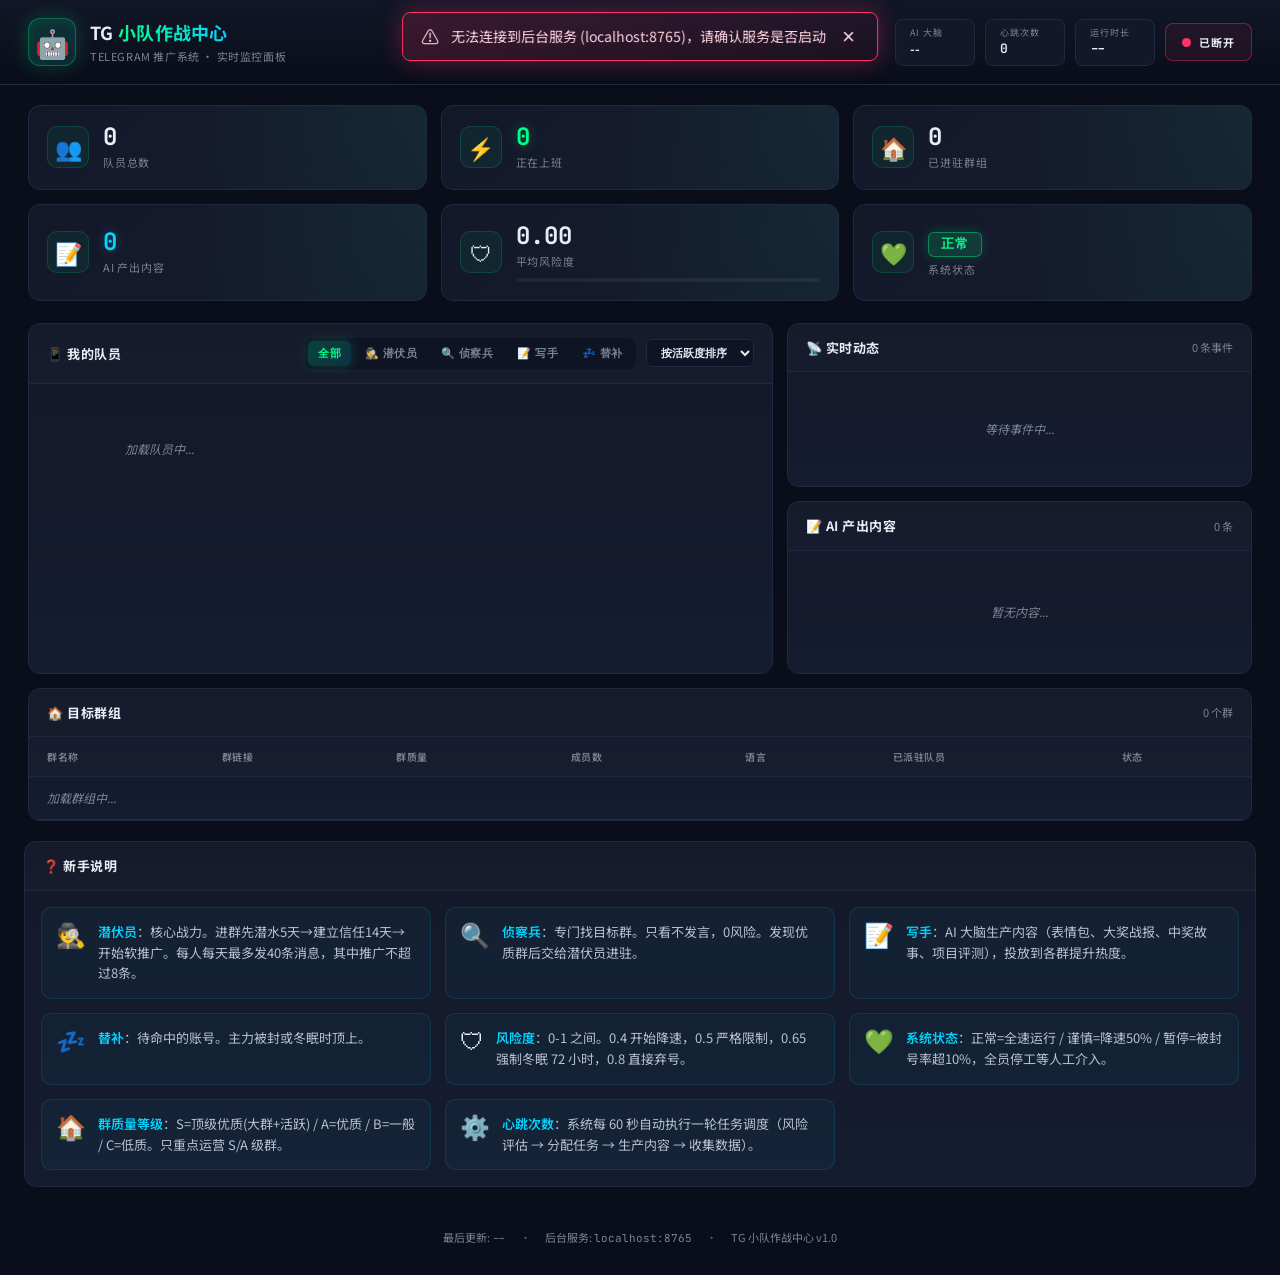
==== dashboard/static/index.html @ f2b6efcd "Initial public portfolio: multi-agent orchestration system. Redacted sessions, phones, proxies, and " ====
<!DOCTYPE html>
<html lang="zh-CN">
<head>
  <meta charset="UTF-8" />
  <meta name="viewport" content="width=device-width, initial-scale=1.0" />
  <title>TG 小队作战中心</title>
  <link rel="preconnect" href="https://fonts.googleapis.com" />
  <link rel="preconnect" href="https://fonts.gstatic.com" crossorigin />
  <link href="https://fonts.googleapis.com/css2?family=Noto+Sans+SC:wght@400;500;600;700&family=JetBrains+Mono:wght@400;500;700&display=swap" rel="stylesheet" />
  <link rel="stylesheet" href="style.css" />
</head>
<body>
  <!-- 背景网格 -->
  <div class="bg-grid"></div>
  <div class="bg-glow"></div>

  <!-- 错误提示条 -->
  <div id="errorBanner" class="error-banner hidden">
    <span class="err-icon">⚠</span>
    <span id="errorText">无法连接到后台服务 (localhost:8765)，请确认服务是否启动</span>
    <button id="errorDismiss">×</button>
  </div>

  <!-- 顶部栏 -->
  <header class="topbar">
    <div class="brand">
      <div class="brand-logo">🤖</div>
      <div class="brand-text">
        <h1>TG <span class="accent">小队作战中心</span></h1>
        <div class="brand-sub">Telegram 推广系统 · 实时监控面板</div>
      </div>
    </div>
    <div class="topbar-meta">
      <div class="meta-pill" title="AI 大脑当前使用的模型">
        <span class="meta-label">AI 大脑</span>
        <span id="aiMode" class="meta-val">--</span>
      </div>
      <div class="meta-pill" title="系统调度循环次数，每60秒+1">
        <span class="meta-label">心跳次数</span>
        <span id="cycleNum" class="meta-val mono">0</span>
      </div>
      <div class="meta-pill" title="系统已运行时间">
        <span class="meta-label">运行时长</span>
        <span id="uptime" class="meta-val mono">--</span>
      </div>
      <div class="meta-pill live-pill" id="livePill">
        <span class="live-dot"></span>
        <span id="liveStatus">连接中</span>
      </div>
    </div>
  </header>

  <!-- 指标卡片 -->
  <section class="stat-row">
    <div class="stat-card" title="系统中总共管理的 TG 账号数量">
      <div class="stat-icon">👥</div>
      <div class="stat-body">
        <div class="stat-num mono" id="statAgents">0</div>
        <div class="stat-label">队员总数</div>
      </div>
      <div class="stat-spark"></div>
    </div>
    <div class="stat-card" title="当前正在执行任务的账号数">
      <div class="stat-icon">⚡</div>
      <div class="stat-body">
        <div class="stat-num mono accent-green" id="statActive">0</div>
        <div class="stat-label">正在上班</div>
      </div>
    </div>
    <div class="stat-card" title="已经渗透进入的 Telegram 群组数量">
      <div class="stat-icon">🏠</div>
      <div class="stat-body">
        <div class="stat-num mono" id="statGroups">0</div>
        <div class="stat-label">已进驻群组</div>
      </div>
    </div>
    <div class="stat-card" title="AI 累计生成的内容总数（表情包、战报、故事、评测等）">
      <div class="stat-icon">📝</div>
      <div class="stat-body">
        <div class="stat-num mono accent-cyan" id="statContent">0</div>
        <div class="stat-label">AI 产出内容</div>
      </div>
    </div>
    <div class="stat-card" title="0-1 之间，越低越安全，超过 0.5 会触发限速">
      <div class="stat-icon">🛡</div>
      <div class="stat-body">
        <div class="stat-num mono" id="statRisk">0.00</div>
        <div class="stat-label">平均风险度</div>
        <div class="risk-bar"><div id="riskBarFill" class="risk-bar-fill"></div></div>
      </div>
    </div>
    <div class="stat-card" title="绿色=正常 / 黄色=谨慎 / 红色=全体暂停">
      <div class="stat-icon">💚</div>
      <div class="stat-body">
        <div class="stat-num"><span id="healthBadge" class="health-badge health-green">正常</span></div>
        <div class="stat-label">系统状态</div>
      </div>
    </div>
  </section>

  <!-- 主网格 -->
  <main class="main-grid">
    <!-- 左侧：队员列表 -->
    <section class="panel panel-fleet">
      <div class="panel-head">
        <div class="panel-title">📱 我的队员</div>
        <div class="panel-tools">
          <div class="filter-group" id="roleFilter">
            <button class="filter-btn active" data-role="all" title="显示全部">全部</button>
            <button class="filter-btn" data-role="infiltrator" title="潜伏队员 - 进群混圈子做推广">🕵️ 潜伏员</button>
            <button class="filter-btn" data-role="scout" title="侦察兵 - 只找群不发言">🔍 侦察兵</button>
            <button class="filter-btn" data-role="content" title="内容生产 - AI写段子和战报">📝 写手</button>
            <button class="filter-btn" data-role="backup" title="替补队员 - 待命中">💤 替补</button>
          </div>
          <select id="sortSelect" class="sort-select">
            <option value="activity">按活跃度排序</option>
            <option value="risk">按风险度排序</option>
            <option value="role">按角色分组</option>
          </select>
        </div>
      </div>
      <div id="agentGrid" class="agent-grid">
        <div class="empty-state">加载队员中...</div>
      </div>
    </section>

    <!-- 右侧：实时动态 + 内容 -->
    <div class="right-col">
      <section class="panel panel-activity">
        <div class="panel-head">
          <div class="panel-title">📡 实时动态</div>
          <div class="panel-sub" id="activityCount">0 条事件</div>
        </div>
        <div id="activityFeed" class="activity-feed">
          <div class="empty-state">等待事件中...</div>
        </div>
      </section>

      <section class="panel panel-content">
        <div class="panel-head">
          <div class="panel-title">📝 AI 产出内容</div>
          <div class="panel-sub" id="contentCount">0 条</div>
        </div>
        <div id="contentStream" class="content-stream">
          <div class="empty-state">暂无内容...</div>
        </div>
      </section>
    </div>
  </main>

  <!-- 目标群组列表 -->
  <section class="panel panel-groups">
    <div class="panel-head">
      <div class="panel-title">🏠 目标群组</div>
      <div class="panel-sub" id="groupCount">0 个群</div>
    </div>
    <div class="table-wrap">
      <table class="groups-table">
        <thead>
          <tr>
            <th>群名称</th>
            <th>群链接</th>
            <th>群质量</th>
            <th>成员数</th>
            <th>语言</th>
            <th>已派驻队员</th>
            <th>状态</th>
          </tr>
        </thead>
        <tbody id="groupsTbody">
          <tr><td colspan="7" class="empty-state">加载群组中...</td></tr>
        </tbody>
      </table>
    </div>
  </section>

  <!-- 操作说明 -->
  <section class="panel help-panel">
    <div class="panel-head">
      <div class="panel-title">❓ 新手说明</div>
    </div>
    <div class="help-grid">
      <div class="help-item">
        <div class="help-icon">🕵️</div>
        <div class="help-text">
          <b>潜伏员</b>：核心战力。进群先潜水5天→建立信任14天→开始软推广。每人每天最多发40条消息，其中推广不超过8条。
        </div>
      </div>
      <div class="help-item">
        <div class="help-icon">🔍</div>
        <div class="help-text">
          <b>侦察兵</b>：专门找目标群。只看不发言，0风险。发现优质群后交给潜伏员进驻。
        </div>
      </div>
      <div class="help-item">
        <div class="help-icon">📝</div>
        <div class="help-text">
          <b>写手</b>：AI 大脑生产内容（表情包、大奖战报、中奖故事、项目评测），投放到各群提升热度。
        </div>
      </div>
      <div class="help-item">
        <div class="help-icon">💤</div>
        <div class="help-text">
          <b>替补</b>：待命中的账号。主力被封或冬眠时顶上。
        </div>
      </div>
      <div class="help-item">
        <div class="help-icon">🛡</div>
        <div class="help-text">
          <b>风险度</b>：0-1 之间。0.4 开始降速，0.5 严格限制，0.65 强制冬眠 72 小时，0.8 直接弃号。
        </div>
      </div>
      <div class="help-item">
        <div class="help-icon">💚</div>
        <div class="help-text">
          <b>系统状态</b>：正常=全速运行 / 谨慎=降速50% / 暂停=被封号率超10%，全员停工等人工介入。
        </div>
      </div>
      <div class="help-item">
        <div class="help-icon">🏠</div>
        <div class="help-text">
          <b>群质量等级</b>：S=顶级优质(大群+活跃) / A=优质 / B=一般 / C=低质。只重点运营 S/A 级群。
        </div>
      </div>
      <div class="help-item">
        <div class="help-icon">⚙️</div>
        <div class="help-text">
          <b>心跳次数</b>：系统每 60 秒自动执行一轮任务调度（风险评估 → 分配任务 → 生产内容 → 收集数据）。
        </div>
      </div>
    </div>
  </section>

  <footer class="footer">
    <span>最后更新: <span id="lastUpdate" class="mono">--</span></span>
    <span class="dot-sep">·</span>
    <span>后台服务: <span class="mono">localhost:8765</span></span>
    <span class="dot-sep">·</span>
    <span>TG 小队作战中心 v1.0</span>
  </footer>

  <script src="app.js"></script>
</body>
</html>
---- dashboard/static/style.css ----
/* ============================================================
   TG Agent Command Center - Cyberpunk Dashboard
   ============================================================ */

:root {
  --bg: #0a0e1a;
  --bg-2: #0e1424;
  --card: #131829;
  --card-2: #161c30;
  --border: #1f2940;
  --border-2: #2a3654;
  --accent: #00ff88;
  --accent-glow: rgba(0, 255, 136, 0.35);
  --cyan: #00d4ff;
  --cyan-glow: rgba(0, 212, 255, 0.3);
  --warning: #ffaa00;
  --danger: #ff3366;
  --purple: #b46cff;
  --gold: #ffd166;
  --text: #e8edf5;
  --text-mute: #7a8294;
  --text-dim: #4f5872;
  --mono: 'JetBrains Mono', 'Fira Code', ui-monospace, SFMono-Regular, Menlo, monospace;
}

* { box-sizing: border-box; margin: 0; padding: 0; }

html, body {
  background: var(--bg);
  color: var(--text);
  font-family: -apple-system, BlinkMacSystemFont, 'Inter', 'Segoe UI', sans-serif;
  font-size: 14px;
  line-height: 1.5;
  min-height: 100vh;
  -webkit-font-smoothing: antialiased;
  overflow-x: hidden;
}

.mono { font-family: var(--mono); font-variant-numeric: tabular-nums; }
.accent-green { color: var(--accent); text-shadow: 0 0 12px var(--accent-glow); }
.accent-cyan  { color: var(--cyan);   text-shadow: 0 0 12px var(--cyan-glow); }
.hidden { display: none !important; }

/* Background ------------------------------------------------- */
.bg-grid {
  position: fixed; inset: 0; z-index: -2;
  background-image:
    linear-gradient(rgba(0, 255, 136, 0.04) 1px, transparent 1px),
    linear-gradient(90deg, rgba(0, 255, 136, 0.04) 1px, transparent 1px);
  background-size: 50px 50px;
  mask-image: radial-gradient(ellipse at 50% 0%, #000 30%, transparent 80%);
}
.bg-glow {
  position: fixed; inset: 0; z-index: -1; pointer-events: none;
  background:
    radial-gradient(ellipse 800px 500px at 15% 0%, rgba(0, 255, 136, 0.08), transparent 70%),
    radial-gradient(ellipse 700px 500px at 85% 10%, rgba(0, 212, 255, 0.07), transparent 70%),
    radial-gradient(ellipse 600px 400px at 50% 100%, rgba(180, 108, 255, 0.05), transparent 70%);
}

/* Error banner ----------------------------------------------- */
.error-banner {
  position: fixed; top: 12px; left: 50%; transform: translateX(-50%);
  background: linear-gradient(135deg, rgba(255, 51, 102, 0.18), rgba(255, 51, 102, 0.06));
  border: 1px solid var(--danger);
  color: #ffd5e0; padding: 10px 18px; border-radius: 8px;
  display: flex; gap: 12px; align-items: center; z-index: 1000;
  box-shadow: 0 0 24px rgba(255, 51, 102, 0.35);
  backdrop-filter: blur(8px);
}
.error-banner .err-icon { font-size: 18px; }
.error-banner button {
  background: transparent; border: none; color: #ffd5e0;
  font-size: 22px; cursor: pointer; padding: 0 4px;
}

/* Topbar ----------------------------------------------------- */
.topbar {
  display: flex; align-items: center; justify-content: space-between;
  padding: 18px 28px;
  border-bottom: 1px solid var(--border);
  background: linear-gradient(180deg, rgba(19, 24, 41, 0.9), rgba(10, 14, 26, 0.6));
  backdrop-filter: blur(12px);
  position: sticky; top: 0; z-index: 50;
}
.brand { display: flex; align-items: center; gap: 14px; }
.brand-logo {
  font-size: 28px; width: 48px; height: 48px;
  display: grid; place-items: center;
  border-radius: 12px;
  background: linear-gradient(135deg, rgba(0, 255, 136, 0.15), rgba(0, 212, 255, 0.1));
  border: 1px solid rgba(0, 255, 136, 0.3);
  box-shadow: 0 0 20px rgba(0, 255, 136, 0.2), inset 0 0 12px rgba(0, 255, 136, 0.08);
}
.brand-text h1 {
  font-size: 18px; font-weight: 700; letter-spacing: 0.3px;
}
.brand-text .accent {
  background: linear-gradient(90deg, var(--accent), var(--cyan));
  -webkit-background-clip: text; background-clip: text; color: transparent;
}
.brand-sub {
  font-size: 11px; color: var(--text-mute); letter-spacing: 0.6px;
  text-transform: uppercase; margin-top: 2px;
}

.topbar-meta { display: flex; gap: 10px; align-items: center; }
.meta-pill {
  display: flex; flex-direction: column; align-items: flex-start;
  padding: 6px 14px; background: var(--card);
  border: 1px solid var(--border); border-radius: 8px;
  min-width: 80px;
}
.meta-label {
  font-size: 9px; color: var(--text-mute); letter-spacing: 1px; text-transform: uppercase;
}
.meta-val { font-size: 13px; font-weight: 600; color: var(--text); }

.live-pill {
  flex-direction: row; align-items: center; gap: 8px;
  border-color: rgba(0, 255, 136, 0.4);
  background: rgba(0, 255, 136, 0.06);
  font-size: 11px; font-weight: 700; letter-spacing: 1px;
  padding: 10px 16px;
}
.live-pill.disconnected {
  border-color: rgba(255, 51, 102, 0.4);
  background: rgba(255, 51, 102, 0.08);
}
.live-pill.disconnected .live-dot { background: var(--danger); box-shadow: 0 0 0 0 var(--danger); }
.live-dot {
  width: 9px; height: 9px; border-radius: 50%;
  background: var(--accent);
  box-shadow: 0 0 0 0 var(--accent-glow);
  animation: pulse 1.6s infinite;
}
@keyframes pulse {
  0%   { box-shadow: 0 0 0 0 var(--accent-glow); }
  70%  { box-shadow: 0 0 0 10px rgba(0, 255, 136, 0); }
  100% { box-shadow: 0 0 0 0 rgba(0, 255, 136, 0); }
}

/* Stat row --------------------------------------------------- */
.stat-row {
  display: grid; grid-template-columns: repeat(6, 1fr);
  gap: 14px; padding: 20px 28px 8px;
}
.stat-card {
  position: relative;
  background: linear-gradient(135deg, var(--card), var(--card-2));
  border: 1px solid var(--border);
  border-radius: 12px;
  padding: 18px 18px;
  display: flex; align-items: center; gap: 14px;
  overflow: hidden;
  transition: transform .2s, border-color .2s, box-shadow .2s;
}
.stat-card::before {
  content: ''; position: absolute; inset: 0;
  background: radial-gradient(circle at top right, rgba(0, 255, 136, 0.06), transparent 60%);
  pointer-events: none;
}
.stat-card:hover {
  transform: translateY(-2px);
  border-color: var(--border-2);
  box-shadow: 0 8px 30px rgba(0, 0, 0, 0.4), 0 0 20px rgba(0, 255, 136, 0.06);
}
.stat-icon {
  font-size: 22px; width: 42px; height: 42px;
  display: grid; place-items: center;
  background: rgba(0, 255, 136, 0.06);
  border: 1px solid rgba(0, 255, 136, 0.15);
  border-radius: 10px;
}
.stat-body { flex: 1; min-width: 0; }
.stat-num { font-size: 24px; font-weight: 700; line-height: 1.1; }
.stat-label {
  font-size: 11px; color: var(--text-mute);
  text-transform: uppercase; letter-spacing: 0.8px; margin-top: 4px;
}

.risk-bar {
  margin-top: 8px; height: 4px; background: rgba(255, 255, 255, 0.05);
  border-radius: 2px; overflow: hidden;
}
.risk-bar-fill {
  height: 100%; width: 0%;
  background: linear-gradient(90deg, var(--accent), var(--warning), var(--danger));
  transition: width .5s ease;
}

.health-badge {
  display: inline-block; padding: 4px 12px;
  border-radius: 6px; font-size: 13px; font-weight: 700;
  letter-spacing: 1px;
}
.health-green  { background: rgba(0, 255, 136, 0.15); color: var(--accent); border: 1px solid rgba(0, 255, 136, 0.4); box-shadow: 0 0 12px rgba(0, 255, 136, 0.2); }
.health-yellow { background: rgba(255, 170, 0, 0.15); color: var(--warning); border: 1px solid rgba(255, 170, 0, 0.4); }
.health-red    { background: rgba(255, 51, 102, 0.15); color: var(--danger);  border: 1px solid rgba(255, 51, 102, 0.4); animation: pulse 1.6s infinite; }

/* Main grid -------------------------------------------------- */
.main-grid {
  display: grid; grid-template-columns: minmax(0, 1.6fr) minmax(0, 1fr);
  gap: 14px; padding: 14px 28px;
}
.right-col { display: flex; flex-direction: column; gap: 14px; min-width: 0; }

.panel {
  background: linear-gradient(180deg, var(--card), var(--card-2));
  border: 1px solid var(--border);
  border-radius: 12px;
  overflow: hidden;
  display: flex; flex-direction: column;
}
.panel-head {
  display: flex; align-items: center; justify-content: space-between;
  padding: 14px 18px;
  border-bottom: 1px solid var(--border);
  background: rgba(255, 255, 255, 0.01);
}
.panel-title { font-size: 13px; font-weight: 700; letter-spacing: 0.5px; }
.panel-sub { font-size: 11px; color: var(--text-mute); }
.panel-tools { display: flex; align-items: center; gap: 10px; flex-wrap: wrap; }

.filter-group { display: flex; gap: 4px; background: var(--bg-2); border-radius: 8px; padding: 3px; }
.filter-btn {
  background: transparent; color: var(--text-mute);
  border: none; padding: 5px 10px; border-radius: 6px;
  font-size: 11px; font-weight: 600; cursor: pointer;
  text-transform: uppercase; letter-spacing: 0.4px;
  transition: all .15s;
}
.filter-btn:hover { color: var(--text); }
.filter-btn.active {
  background: linear-gradient(135deg, rgba(0, 255, 136, 0.2), rgba(0, 212, 255, 0.15));
  color: var(--accent);
  box-shadow: 0 0 12px rgba(0, 255, 136, 0.2);
}
.sort-select {
  background: var(--bg-2); border: 1px solid var(--border);
  color: var(--text); padding: 6px 10px; border-radius: 6px;
  font-size: 11px; cursor: pointer; font-weight: 600;
}

/* Agent grid ------------------------------------------------- */
.agent-grid {
  display: grid;
  grid-template-columns: repeat(auto-fill, minmax(220px, 1fr));
  gap: 12px;
  padding: 16px;
  overflow-y: auto;
  max-height: 720px;
}
.agent-card {
  background: var(--bg-2);
  border: 1px solid var(--border);
  border-radius: 10px;
  padding: 14px;
  cursor: pointer;
  transition: all .2s;
  position: relative;
  overflow: hidden;
}
.agent-card::after {
  content: ''; position: absolute; left: 0; top: 0; bottom: 0; width: 3px;
  background: var(--text-dim);
  transition: background .2s;
}
.agent-card.role-infiltrator::after { background: var(--danger); box-shadow: 0 0 12px var(--danger); }
.agent-card.role-scout::after       { background: var(--cyan); box-shadow: 0 0 12px var(--cyan); }
.agent-card.role-content::after     { background: var(--purple); box-shadow: 0 0 12px var(--purple); }
.agent-card.role-backup::after      { background: var(--text-mute); }
.agent-card:hover {
  border-color: var(--border-2);
  transform: translateY(-1px);
  box-shadow: 0 8px 20px rgba(0, 0, 0, 0.4);
}
.agent-card.expanded { border-color: var(--accent); box-shadow: 0 0 24px rgba(0, 255, 136, 0.15); }

.agent-head { display: flex; gap: 12px; align-items: center; }
.avatar {
  width: 40px; height: 40px; border-radius: 50%;
  display: grid; place-items: center;
  font-weight: 700; font-size: 14px;
  background: linear-gradient(135deg, #1e2540, #2a3556);
  border: 1px solid var(--border-2);
  color: var(--text); flex-shrink: 0;
  position: relative;
}
.avatar.role-infiltrator { background: linear-gradient(135deg, #3a1320, #5a1c30); color: #ffb0c1; border-color: rgba(255, 51, 102, 0.4); }
.avatar.role-scout       { background: linear-gradient(135deg, #0e2c3a, #134358); color: #9fe9ff; border-color: rgba(0, 212, 255, 0.4); }
.avatar.role-content     { background: linear-gradient(135deg, #2a1340, #3d1a5c); color: #d6b0ff; border-color: rgba(180, 108, 255, 0.4); }
.avatar.role-backup      { background: linear-gradient(135deg, #1a1f30, #252b40); color: #a8b0c0; }
.avatar .status-dot {
  position: absolute; bottom: -2px; right: -2px;
  width: 12px; height: 12px; border-radius: 50%;
  background: var(--text-dim); border: 2px solid var(--bg-2);
}
.avatar .status-dot.s-active     { background: var(--accent); box-shadow: 0 0 8px var(--accent); }
.avatar .status-dot.s-nurturing  { background: var(--cyan); }
.avatar .status-dot.s-hibernating{ background: var(--warning); }
.avatar .status-dot.s-abandoned  { background: var(--danger); }

.agent-info { flex: 1; min-width: 0; }
.agent-name { font-size: 13px; font-weight: 600; white-space: nowrap; overflow: hidden; text-overflow: ellipsis; }
.agent-handle { font-size: 11px; color: var(--text-mute); font-family: var(--mono); }

.role-badge {
  display: inline-block; padding: 2px 8px;
  font-size: 9px; font-weight: 700; letter-spacing: 0.6px;
  border-radius: 4px; text-transform: uppercase;
  margin-top: 8px;
}
.role-infiltrator { background: rgba(255, 51, 102, 0.12); color: #ff8aa3; border: 1px solid rgba(255, 51, 102, 0.3); }
.role-scout       { background: rgba(0, 212, 255, 0.12); color: #7fdfff; border: 1px solid rgba(0, 212, 255, 0.3); }
.role-content     { background: rgba(180, 108, 255, 0.12); color: #cfa3ff; border: 1px solid rgba(180, 108, 255, 0.3); }
.role-backup      { background: rgba(122, 130, 148, 0.12); color: #a8b0c0; border: 1px solid rgba(122, 130, 148, 0.3); }

.agent-stats {
  display: grid; grid-template-columns: repeat(3, 1fr);
  gap: 6px; margin-top: 12px;
  padding-top: 10px; border-top: 1px solid var(--border);
}
.agent-stat { text-align: center; }
.agent-stat-val { font-size: 13px; font-weight: 700; font-family: var(--mono); }
.agent-stat-label { font-size: 9px; color: var(--text-mute); text-transform: uppercase; letter-spacing: 0.4px; }

.agent-action {
  margin-top: 10px;
  font-size: 10px;
  color: var(--text-mute);
  display: flex; align-items: center; gap: 6px;
}
.agent-action::before {
  content: ''; width: 6px; height: 6px; border-radius: 50%;
  background: var(--accent); box-shadow: 0 0 6px var(--accent);
  animation: pulse 1.6s infinite;
}

.agent-expand {
  margin-top: 12px; padding-top: 10px;
  border-top: 1px dashed var(--border);
  font-size: 11px; color: var(--text-mute);
  display: none;
}
.agent-card.expanded .agent-expand { display: block; }
.agent-expand div { display: flex; justify-content: space-between; padding: 2px 0; }
.agent-expand strong { color: var(--text); font-family: var(--mono); }

/* Activity feed ---------------------------------------------- */
.activity-feed {
  padding: 8px 0;
  overflow-y: auto;
  max-height: 380px;
}
.activity-item {
  padding: 10px 18px;
  display: flex; gap: 12px;
  border-left: 2px solid transparent;
  animation: slide-in .35s ease;
  transition: background .15s;
}
.activity-item:hover { background: rgba(255, 255, 255, 0.02); }
.activity-item.t-message { border-left-color: var(--cyan); }
.activity-item.t-task    { border-left-color: var(--accent); }
.activity-item.t-content { border-left-color: var(--purple); }
.activity-item.t-warning { border-left-color: var(--warning); }
@keyframes slide-in {
  from { opacity: 0; transform: translateY(-8px); }
  to   { opacity: 1; transform: translateY(0); }
}
.activity-time {
  font-family: var(--mono); font-size: 10px;
  color: var(--text-mute); flex-shrink: 0; width: 56px;
  padding-top: 2px;
}
.activity-body { flex: 1; min-width: 0; }
.activity-line {
  font-size: 12px; color: var(--text);
  white-space: nowrap; overflow: hidden; text-overflow: ellipsis;
}
.activity-line .agent { font-weight: 600; color: var(--accent); }
.activity-details {
  font-size: 11px; color: var(--text-mute);
  margin-top: 2px;
  white-space: nowrap; overflow: hidden; text-overflow: ellipsis;
  font-style: italic;
}

/* Content stream --------------------------------------------- */
.content-stream {
  padding: 12px 18px;
  display: flex; flex-direction: column; gap: 10px;
  overflow-y: auto;
  max-height: 320px;
}
.content-item {
  background: var(--bg-2);
  border: 1px solid var(--border);
  border-radius: 8px;
  padding: 10px 12px;
  position: relative;
  border-left: 3px solid var(--text-dim);
}
.content-item.c-meme         { border-left-color: var(--purple); }
.content-item.c-win_story    { border-left-color: var(--gold); }
.content-item.c-battle_report{ border-left-color: var(--danger); }
.content-item.c-review       { border-left-color: var(--cyan); }
.content-head {
  display: flex; align-items: center; gap: 8px;
  margin-bottom: 6px;
}
.content-type {
  font-size: 9px; font-weight: 700; padding: 2px 6px;
  border-radius: 4px; text-transform: uppercase; letter-spacing: 0.5px;
  background: rgba(255, 255, 255, 0.06);
}
.content-type.c-meme         { background: rgba(180, 108, 255, 0.18); color: #d6b0ff; }
.content-type.c-win_story    { background: rgba(255, 209, 102, 0.18); color: var(--gold); }
.content-type.c-battle_report{ background: rgba(255, 51, 102, 0.18); color: #ff8aa3; }
.content-type.c-review       { background: rgba(0, 212, 255, 0.18); color: #7fdfff; }
.content-lang {
  font-size: 9px; font-family: var(--mono);
  background: rgba(255, 255, 255, 0.06);
  padding: 2px 6px; border-radius: 4px; color: var(--text-mute);
}
.content-spam {
  margin-left: auto; font-size: 10px; font-family: var(--mono);
  color: var(--text-mute);
}
.content-snippet {
  font-size: 12px; color: var(--text); line-height: 1.5;
  display: -webkit-box; -webkit-line-clamp: 2; -webkit-box-orient: vertical;
  overflow: hidden;
}

/* Groups table ----------------------------------------------- */
.panel-groups { margin: 0 28px 20px; }
.table-wrap { overflow-x: auto; }
.groups-table {
  width: 100%;
  border-collapse: collapse;
  font-size: 12px;
}
.groups-table th, .groups-table td {
  padding: 12px 18px;
  text-align: left;
  border-bottom: 1px solid var(--border);
}
.groups-table th {
  font-size: 10px; text-transform: uppercase; letter-spacing: 0.6px;
  color: var(--text-mute); font-weight: 600;
  background: rgba(255, 255, 255, 0.01);
}
.groups-table tbody tr { transition: background .15s; }
.groups-table tbody tr:hover { background: rgba(0, 255, 136, 0.03); }
.groups-table td.mono { font-family: var(--mono); }

.grade {
  display: inline-block; width: 24px; text-align: center;
  font-weight: 700; font-size: 11px; padding: 3px 0;
  border-radius: 4px;
}
.grade-S { background: rgba(255, 209, 102, 0.18); color: var(--gold); border: 1px solid rgba(255, 209, 102, 0.4); box-shadow: 0 0 8px rgba(255, 209, 102, 0.2); }
.grade-A { background: rgba(0, 255, 136, 0.15); color: var(--accent); border: 1px solid rgba(0, 255, 136, 0.4); }
.grade-B { background: rgba(0, 212, 255, 0.15); color: var(--cyan); border: 1px solid rgba(0, 212, 255, 0.4); }
.grade-C { background: rgba(122, 130, 148, 0.15); color: var(--text-mute); border: 1px solid rgba(122, 130, 148, 0.4); }

.status-ok { color: var(--accent); }
.status-warn { color: var(--warning); }
.status-bad { color: var(--danger); }

/* Footer ----------------------------------------------------- */
.footer {
  padding: 18px 28px 28px;
  text-align: center;
  font-size: 11px;
  color: var(--text-mute);
  display: flex; justify-content: center; gap: 14px; flex-wrap: wrap;
}
.dot-sep { color: var(--text-dim); }

/* Empty state ------------------------------------------------ */
.empty-state {
  padding: 40px 20px;
  text-align: center;
  color: var(--text-mute);
  font-size: 12px;
  font-style: italic;
}

/* Scrollbar -------------------------------------------------- */
::-webkit-scrollbar { width: 8px; height: 8px; }
::-webkit-scrollbar-track { background: transparent; }
::-webkit-scrollbar-thumb {
  background: var(--border-2); border-radius: 4px;
}
::-webkit-scrollbar-thumb:hover { background: #3a4870; }

/* Responsive ------------------------------------------------- */
@media (max-width: 1280px) {
  .stat-row { grid-template-columns: repeat(3, 1fr); }
}
@media (max-width: 1024px) {
  .main-grid { grid-template-columns: 1fr; }
}
@media (max-width: 720px) {
  .topbar { flex-direction: column; gap: 14px; align-items: flex-start; }
  .topbar-meta { flex-wrap: wrap; }
  .stat-row { grid-template-columns: repeat(2, 1fr); padding: 16px; }
  .main-grid { padding: 12px; }
  .panel-groups { margin: 0 12px 16px; }
  .panel-tools { width: 100%; }
  .filter-group { flex-wrap: wrap; }
}

/* ===== 新手说明面板 ===== */
.help-panel {
  margin: 0 24px 24px;
}
.help-grid {
  display: grid;
  grid-template-columns: repeat(auto-fill, minmax(320px, 1fr));
  gap: 14px;
  padding: 16px;
}
.help-item {
  display: flex;
  gap: 12px;
  align-items: flex-start;
  padding: 14px;
  background: rgba(0, 212, 255, 0.04);
  border: 1px solid rgba(0, 212, 255, 0.12);
  border-radius: 10px;
  transition: all 0.2s;
}
.help-item:hover {
  background: rgba(0, 212, 255, 0.08);
  border-color: rgba(0, 212, 255, 0.25);
  transform: translateY(-2px);
}
.help-icon {
  font-size: 24px;
  flex-shrink: 0;
  line-height: 1;
}
.help-text {
  font-size: 13px;
  line-height: 1.6;
  color: #b8c1d1;
}
.help-text b {
  color: #00d4ff;
  font-weight: 600;
}

/* ===== 中文字体优化 ===== */
body {
  font-family: 'Noto Sans SC', -apple-system, BlinkMacSystemFont, 'PingFang SC', 'Microsoft YaHei', sans-serif;
}
.mono, .stat-num, .meta-val.mono {
  font-family: 'JetBrains Mono', 'Fira Code', monospace;
}

/* 角色徽章中文宽度适配 */
.role-badge {
  white-space: nowrap;
  padding: 4px 10px;
}

/* 提示 tooltip */
[title] {
  cursor: help;
}
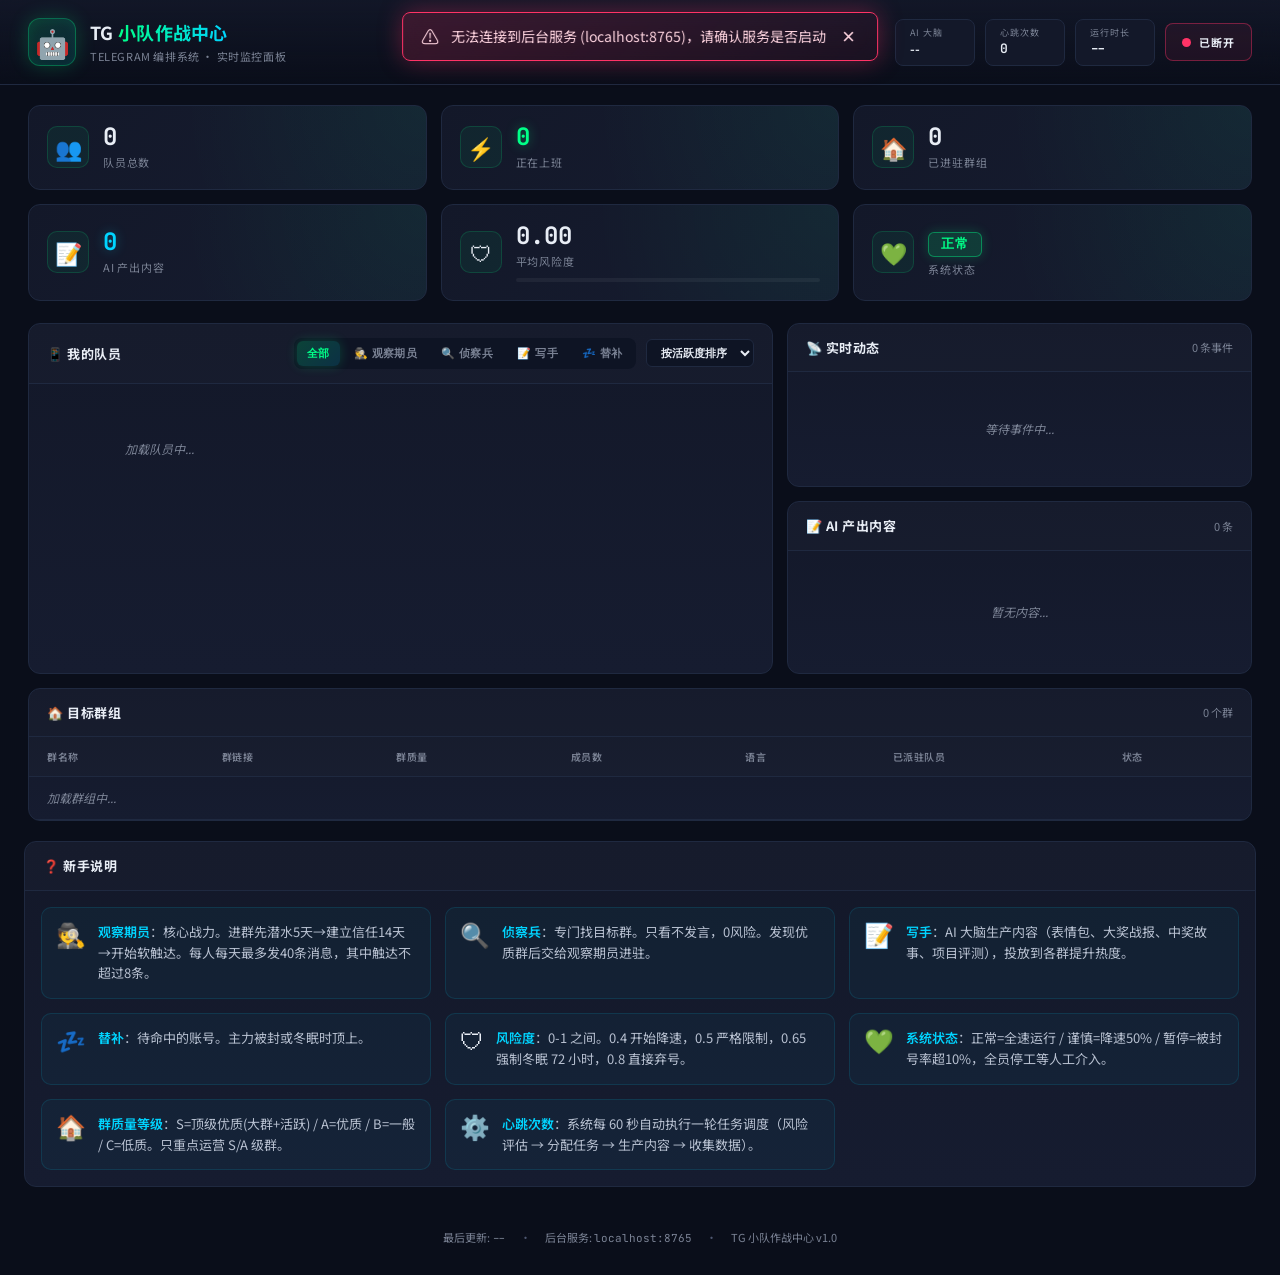
==== commit 240979fd: "Rebrand public mirror as generic multi-account orchestrator. Remove product-specific branding; renam" ====
--- a/dashboard/static/index.html
+++ b/dashboard/static/index.html
@@ -27,7 +27,7 @@
       <div class="brand-logo">🤖</div>
       <div class="brand-text">
         <h1>TG <span class="accent">小队作战中心</span></h1>
-        <div class="brand-sub">Telegram 推广系统 · 实时监控面板</div>
+        <div class="brand-sub">Telegram 编排系统 · 实时监控面板</div>
       </div>
     </div>
     <div class="topbar-meta">
@@ -67,7 +67,7 @@
         <div class="stat-label">正在上班</div>
       </div>
     </div>
-    <div class="stat-card" title="已经渗透进入的 Telegram 群组数量">
+    <div class="stat-card" title="已经接入进入的 Telegram 群组数量">
       <div class="stat-icon">🏠</div>
       <div class="stat-body">
         <div class="stat-num mono" id="statGroups">0</div>
@@ -107,7 +107,7 @@
         <div class="panel-tools">
           <div class="filter-group" id="roleFilter">
             <button class="filter-btn active" data-role="all" title="显示全部">全部</button>
-            <button class="filter-btn" data-role="infiltrator" title="潜伏队员 - 进群混圈子做推广">🕵️ 潜伏员</button>
+            <button class="filter-btn" data-role="executor" title="观察期队员 - 进群混圈子做触达">🕵️ 观察期员</button>
             <button class="filter-btn" data-role="scout" title="侦察兵 - 只找群不发言">🔍 侦察兵</button>
             <button class="filter-btn" data-role="content" title="内容生产 - AI写段子和战报">📝 写手</button>
             <button class="filter-btn" data-role="backup" title="替补队员 - 待命中">💤 替补</button>
@@ -183,13 +183,13 @@
       <div class="help-item">
         <div class="help-icon">🕵️</div>
         <div class="help-text">
-          <b>潜伏员</b>：核心战力。进群先潜水5天→建立信任14天→开始软推广。每人每天最多发40条消息，其中推广不超过8条。
+          <b>观察期员</b>：核心战力。进群先潜水5天→建立信任14天→开始软触达。每人每天最多发40条消息，其中触达不超过8条。
         </div>
       </div>
       <div class="help-item">
         <div class="help-icon">🔍</div>
         <div class="help-text">
-          <b>侦察兵</b>：专门找目标群。只看不发言，0风险。发现优质群后交给潜伏员进驻。
+          <b>侦察兵</b>：专门找目标群。只看不发言，0风险。发现优质群后交给观察期员进驻。
         </div>
       </div>
       <div class="help-item">
--- a/dashboard/static/style.css
+++ b/dashboard/static/style.css
@@ -266,7 +266,7 @@
   background: var(--text-dim);
   transition: background .2s;
 }
-.agent-card.role-infiltrator::after { background: var(--danger); box-shadow: 0 0 12px var(--danger); }
+.agent-card.role-executor::after { background: var(--danger); box-shadow: 0 0 12px var(--danger); }
 .agent-card.role-scout::after       { background: var(--cyan); box-shadow: 0 0 12px var(--cyan); }
 .agent-card.role-content::after     { background: var(--purple); box-shadow: 0 0 12px var(--purple); }
 .agent-card.role-backup::after      { background: var(--text-mute); }
@@ -287,7 +287,7 @@
   color: var(--text); flex-shrink: 0;
   position: relative;
 }
-.avatar.role-infiltrator { background: linear-gradient(135deg, #3a1320, #5a1c30); color: #ffb0c1; border-color: rgba(255, 51, 102, 0.4); }
+.avatar.role-executor { background: linear-gradient(135deg, #3a1320, #5a1c30); color: #ffb0c1; border-color: rgba(255, 51, 102, 0.4); }
 .avatar.role-scout       { background: linear-gradient(135deg, #0e2c3a, #134358); color: #9fe9ff; border-color: rgba(0, 212, 255, 0.4); }
 .avatar.role-content     { background: linear-gradient(135deg, #2a1340, #3d1a5c); color: #d6b0ff; border-color: rgba(180, 108, 255, 0.4); }
 .avatar.role-backup      { background: linear-gradient(135deg, #1a1f30, #252b40); color: #a8b0c0; }
@@ -311,7 +311,7 @@
   border-radius: 4px; text-transform: uppercase;
   margin-top: 8px;
 }
-.role-infiltrator { background: rgba(255, 51, 102, 0.12); color: #ff8aa3; border: 1px solid rgba(255, 51, 102, 0.3); }
+.role-executor { background: rgba(255, 51, 102, 0.12); color: #ff8aa3; border: 1px solid rgba(255, 51, 102, 0.3); }
 .role-scout       { background: rgba(0, 212, 255, 0.12); color: #7fdfff; border: 1px solid rgba(0, 212, 255, 0.3); }
 .role-content     { background: rgba(180, 108, 255, 0.12); color: #cfa3ff; border: 1px solid rgba(180, 108, 255, 0.3); }
 .role-backup      { background: rgba(122, 130, 148, 0.12); color: #a8b0c0; border: 1px solid rgba(122, 130, 148, 0.3); }
